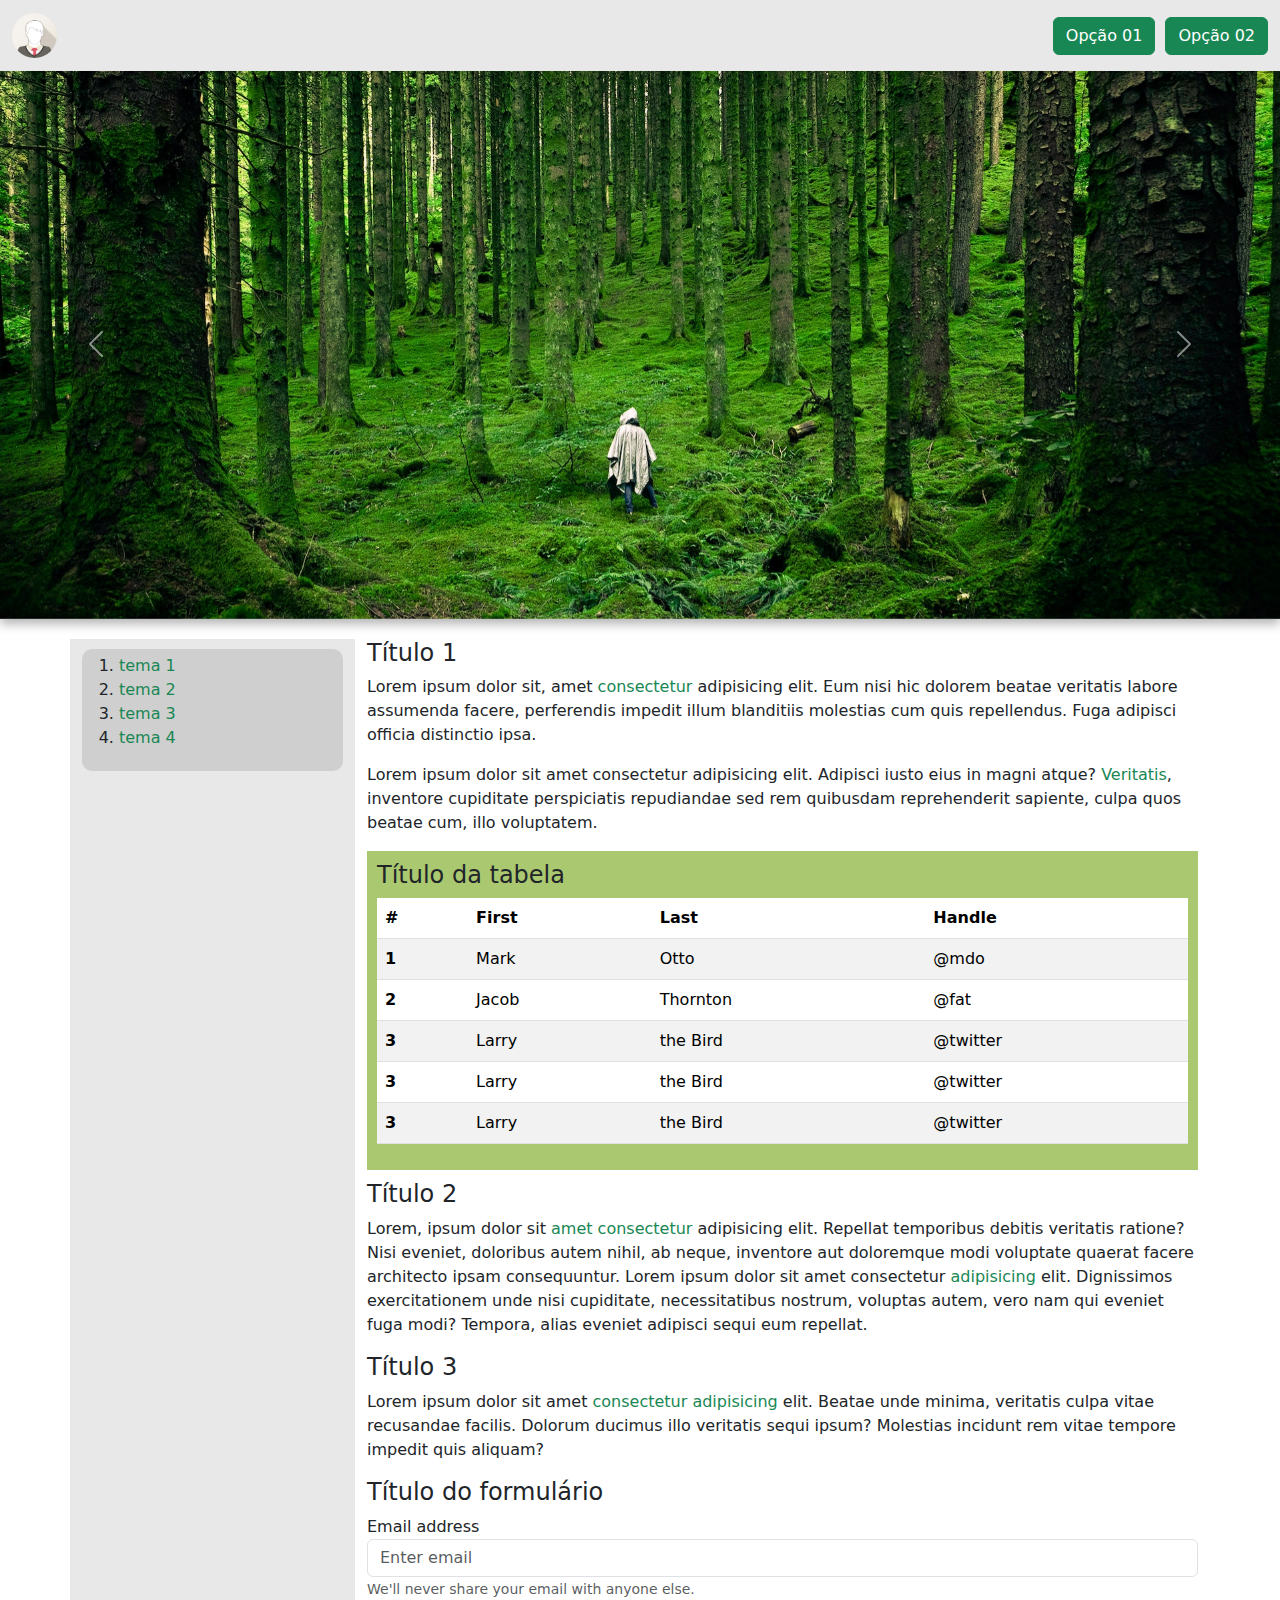
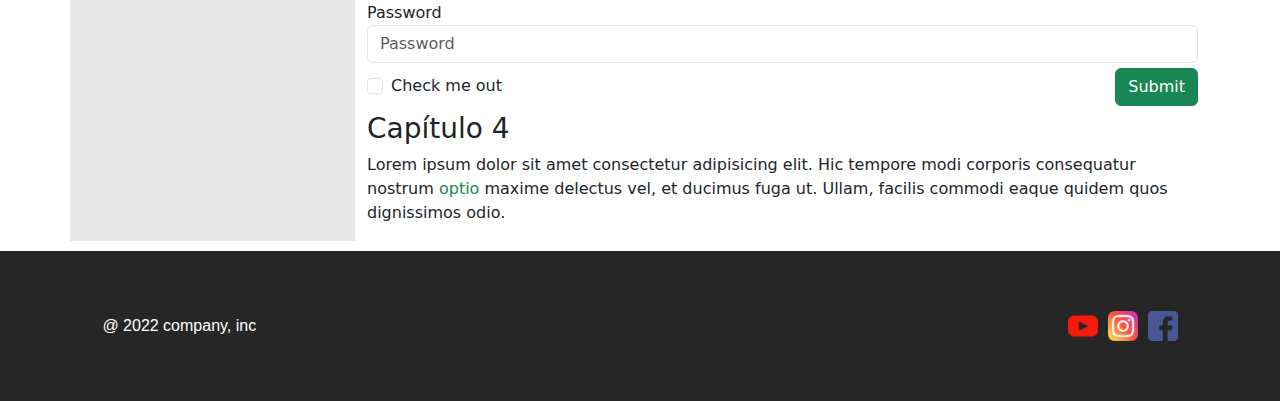
==== index.html @ ec1ec010 "index" ====
<!DOCTYPE html>
<html lang="pt-br">
<head>
    <meta charset="UTF-8">
    <meta http-equiv="X-UA-Compatible" content="IE=edge">
    <link rel="stylesheet" href="style.css">
    <script src="https://cdn.jsdelivr.net/npm/bootstrap@5.2.2/dist/js/bootstrap.bundle.min.js"></script>
    <link href="https://cdn.jsdelivr.net/npm/bootstrap@5.2.2/dist/css/bootstrap.min.css" rel="stylesheet">
    <meta name="viewport" content="width=device-width, initial-scale=1.0">
    <title>Carousel</title>
  </head>

  <body>
      <nav class="navbar navbar-expand-lg fixed-top">
        <div class="container-fluid">
          <a class="navbar-brand" href="#"><img class="perfil"src="imagens/img_avatar1.png" alt=""></a>
          <div class="nav_botoes">
            <button type="button" class="btn btn-success">Opção 01</button>
            <button type="button" class="btn btn-success">Opção 02</button>
          </div>
        </div>
      </nav>
    <div class="carrossel-area">
      <div id="carouselExampleControls" class="carousel slide" data-bs-ride="carousel">
        <div class="carousel-inner">
          <div class="carousel-item active">
            <img src="imagens/hero-img-01.png" class="d-block w-100" alt="...">
          </div>
          <div class="carousel-item">
            <img src="imagens/hero-img-02.png" class="d-block w-100" alt="...">
          </div>
          <div class="carousel-item">
            <img src="imagens/hero-img-03.png" class="d-block w-100" alt="...">
          </div>
        </div>
        <button class="carousel-control-prev" type="button" data-bs-target="#carouselExampleControls" data-bs-slide="prev">
          <span class="carousel-control-prev-icon" aria-hidden="true"></span>
          <span class="visually-hidden">Previous</span>
        </button>
        <button class="carousel-control-next" type="button" data-bs-target="#carouselExampleControls" data-bs-slide="next">
          <span class="carousel-control-next-icon" aria-hidden="true"></span>
          <span class="visually-hidden">Next</span>
        </button>
      </div>
    </div>
    <div class="container">
      <div class="row">
        <aside class="col">
          <div class="link-area">
            <ul>
              <li><a href="#cap1" class="link-success">tema 1</a></li>
              <li><a href="#cap2" class="link-success">tema 2</a></li>
              <li><a href="#cap3" class="link-success">tema 3</a></li>
              <li><a href="#cap4" class="link-success">tema 4</a></li>
            </ul>
          </div>
        </aside>
        <main class="col-12 col-sm-9">
          <article>
            <h4><a name="cap1"></a>Título 1</h4>
            <p>Lorem ipsum dolor sit, amet <a href="https://pt.wikipedia.org/wiki/Chuva_de_meteoros" target="_blank" class="link-success">consectetur</a> adipisicing elit. Eum nisi hic dolorem beatae veritatis labore assumenda facere, perferendis impedit illum blanditiis molestias cum quis repellendus. Fuga adipisci officia distinctio ipsa.</p>
            <p>Lorem ipsum dolor sit amet consectetur adipisicing elit. Adipisci iusto eius in magni atque? <a href="https://pt.wikipedia.org/wiki/Sat%C3%A9lites_de_Netuno" target="_blank" class="link-success">Veritatis</a>, inventore cupiditate perspiciatis repudiandae sed rem quibusdam reprehenderit sapiente, culpa quos beatae cum, illo voluptatem.</p>
          </article>
          <div class="table_area">
            <h4>Título da tabela</h4>
            <table class="table table-striped">
              <thead>
                <tr>
                  <th scope="col">#</th>
                  <th scope="col">First</th>
                  <th scope="col">Last</th>
                  <th scope="col">Handle</th>
                </tr>
              </thead>
              <tbody>
                <tr>
                  <th scope="row">1</th>
                  <td>Mark</td>
                  <td>Otto</td>
                  <td>@mdo</td>
                </tr>
                <tr>
                  <th scope="row">2</th>
                  <td>Jacob</td>
                  <td>Thornton</td>
                  <td>@fat</td>
                </tr>
                <tr>
                  <th scope="row">3</th>
                  <td>Larry</td>
                  <td>the Bird</td>
                  <td>@twitter</td>
                </tr>
                <tr>
                  <th scope="row">3</th>
                  <td>Larry</td>
                  <td>the Bird</td>
                  <td>@twitter</td>
                </tr>
                <tr>
                  <th scope="row">3</th>
                  <td>Larry</td>
                  <td>the Bird</td>
                  <td>@twitter</td>
                </tr>
              </tbody>
            </table>
          </div>
          <article>
            <h4><a name="cap2"></a>Título 2</h4>
            <p>Lorem, ipsum dolor sit <a href="https://pt.wikipedia.org/wiki/Rotavirus" target="_blank" class="link-success">amet consectetur</a> adipisicing elit. Repellat temporibus debitis veritatis ratione? Nisi eveniet, doloribus autem nihil, ab neque, inventore aut doloremque modi voluptate quaerat facere architecto ipsam consequuntur.
              Lorem ipsum dolor sit amet consectetur <a href="https://pt.wikipedia.org/wiki/Big_Bang" target="_blank" class="link-success">adipisicing</a> elit. Dignissimos exercitationem unde nisi cupiditate, necessitatibus nostrum, voluptas autem, vero nam qui eveniet fuga modi? Tempora, alias eveniet adipisci sequi eum repellat.
            </p>
          </article>
          <article>
            <h4><a name="cap3">Título 3</a></h4>
            <p>Lorem ipsum dolor sit amet <a href="https://pt.wikipedia.org/wiki/Elei%C3%A7%C3%A3o_da_cidade-sede_dos_Jogos_Ol%C3%ADmpicos_de_Ver%C3%A3o_de_2012" target="_blank" class="link-success">consectetur adipisicing</a> elit. Beatae unde minima, veritatis culpa vitae recusandae facilis. Dolorum ducimus illo veritatis sequi ipsum? Molestias incidunt rem vitae tempore impedit quis aliquam?
            </p>
          </article>
          <div class="form-area">
            <h4>Título do formulário</h4>
            <form>
              <div class="form-group">
                <label for="exampleInputEmail1">Email address</label>
                <input type="email" class="form-control" id="exampleInputEmail1" aria-describedby="emailHelp" placeholder="Enter email">
                <small id="emailHelp" class="form-text text-muted">We'll never share your email with anyone else.</small>
              </div>
              <div class="form-group">
                <label for="exampleInputPassword1">Password</label>
                <input type="password" class="form-control" id="exampleInputPassword1" placeholder="Password">
              </div>
              <div class="check_and_button-area">
                <div class="form-check">
                  <input type="checkbox" class="form-check-input" id="exampleCheck1">
                  <label class="form-check-label" for="exampleCheck1">Check me out</label>
                </div>
                <button type="submit" class="btn btn-success">Submit</button>
              </div>
            </form>
          </div>
          <article>
            <h3><a name="cap4"></a>Capítulo 4</h3>
            <p>Lorem ipsum dolor sit amet consectetur adipisicing elit. Hic tempore modi corporis consequatur nostrum <a href="https://pt.wikipedia.org/wiki/Guerra_dos_Ossos" target="_blank" class="link-success">optio</a> maxime delectus vel, et ducimus fuga ut. Ullam, facilis commodi eaque quidem quos dignissimos odio.</p>
          </article>
        </main>
      </div>
    </div>
      <footer>
        <p>@ 2022 company, inc</p>
        <div class="social-icons-area">
          <img src="imagens/facebook.png" alt="">
          <img src="imagens/instagram.png" alt="">
          <img src="imagens/youtube.png" alt="">
        </div>
      </footer>
  </body>

</html>
---- style.css ----
:root{
    --black-5:#070705;
    --black-4:#171717;
    --black-3:#252726;
    --black-2:#353b3b;
    --black-1:#414747;

    --white-1:#e8e8e8;
    --white-2:#cfcfcf;
    --white-3:#bdbdbd;
    --white-4:#a7a9a6;
    --white-5:#8c8c8c;
}
.navbar{
    background-color: var(--white-1);
    box-shadow: 0 3px 10px rgba(0, 0, 0, 0.134);
}
.nav_botoes{
    display: flex;
    column-gap: 10px;
}
.perfil{
    display: block;
    height: 45px;
    border-radius: 50%;
}
a:link{
    text-decoration: none;
}
a:hover{
    text-decoration: underline;
}
ul{
    list-style-type:decimal;
}
li{
    width: fit-content;
}
footer{
    display: flex;
    flex-direction: column;
    justify-content: end;
    height: 150px;
    background-color: rgb(38, 38, 38);
    color: white;
    margin-top: 10px;
}
form{
    margin: 6px 0;
}
.social-icons-area{
    display: flex;
    flex-direction: row-reverse;
    align-items: center;
    height: fit-content;
    column-gap: 10px;
}
.social-icons-area img{
    height: 30px;
}
.carrossel-area{
    margin-top: 70px;
    box-shadow: 0 5px 10px rgba(0, 0, 0, 0.301);
}
.link-area{
    padding: 5px;
    background-color: var(--white-2);
    border-radius: 10px;
    margin: 10px 0px;
}

.check_and_button-area{
    margin-top: 5px;
    display: flex;
    align-items: center;
    justify-content: space-between;
}
aside{
    background-color: var(--white-1);
    text-align: center;
}
main{
    background-color: rgb(255, 255, 255);
}
.table_area{
    background-color: #aac870;
    padding: 10px;
    margin: 10px 0;
}
.container{
    margin-top: 20px;
}
footer{
    font-family: Arial, Helvetica, sans-serif;
    padding: 0 8%;
    align-items: center;
    display: grid;
    grid-template-columns: 1fr 1fr;
}
footer p{
    margin: 0px;
}

@media screen and (max-width: 576px){
    .carousel{
        display: none;
    }
    .navbar button{
        display: none;
    }
    .perfil{
        margin: 0 auto;
    }
    aside{
        background-color: white;
    }
    .link-area{
        background-color:var(--white-1);
    }
}
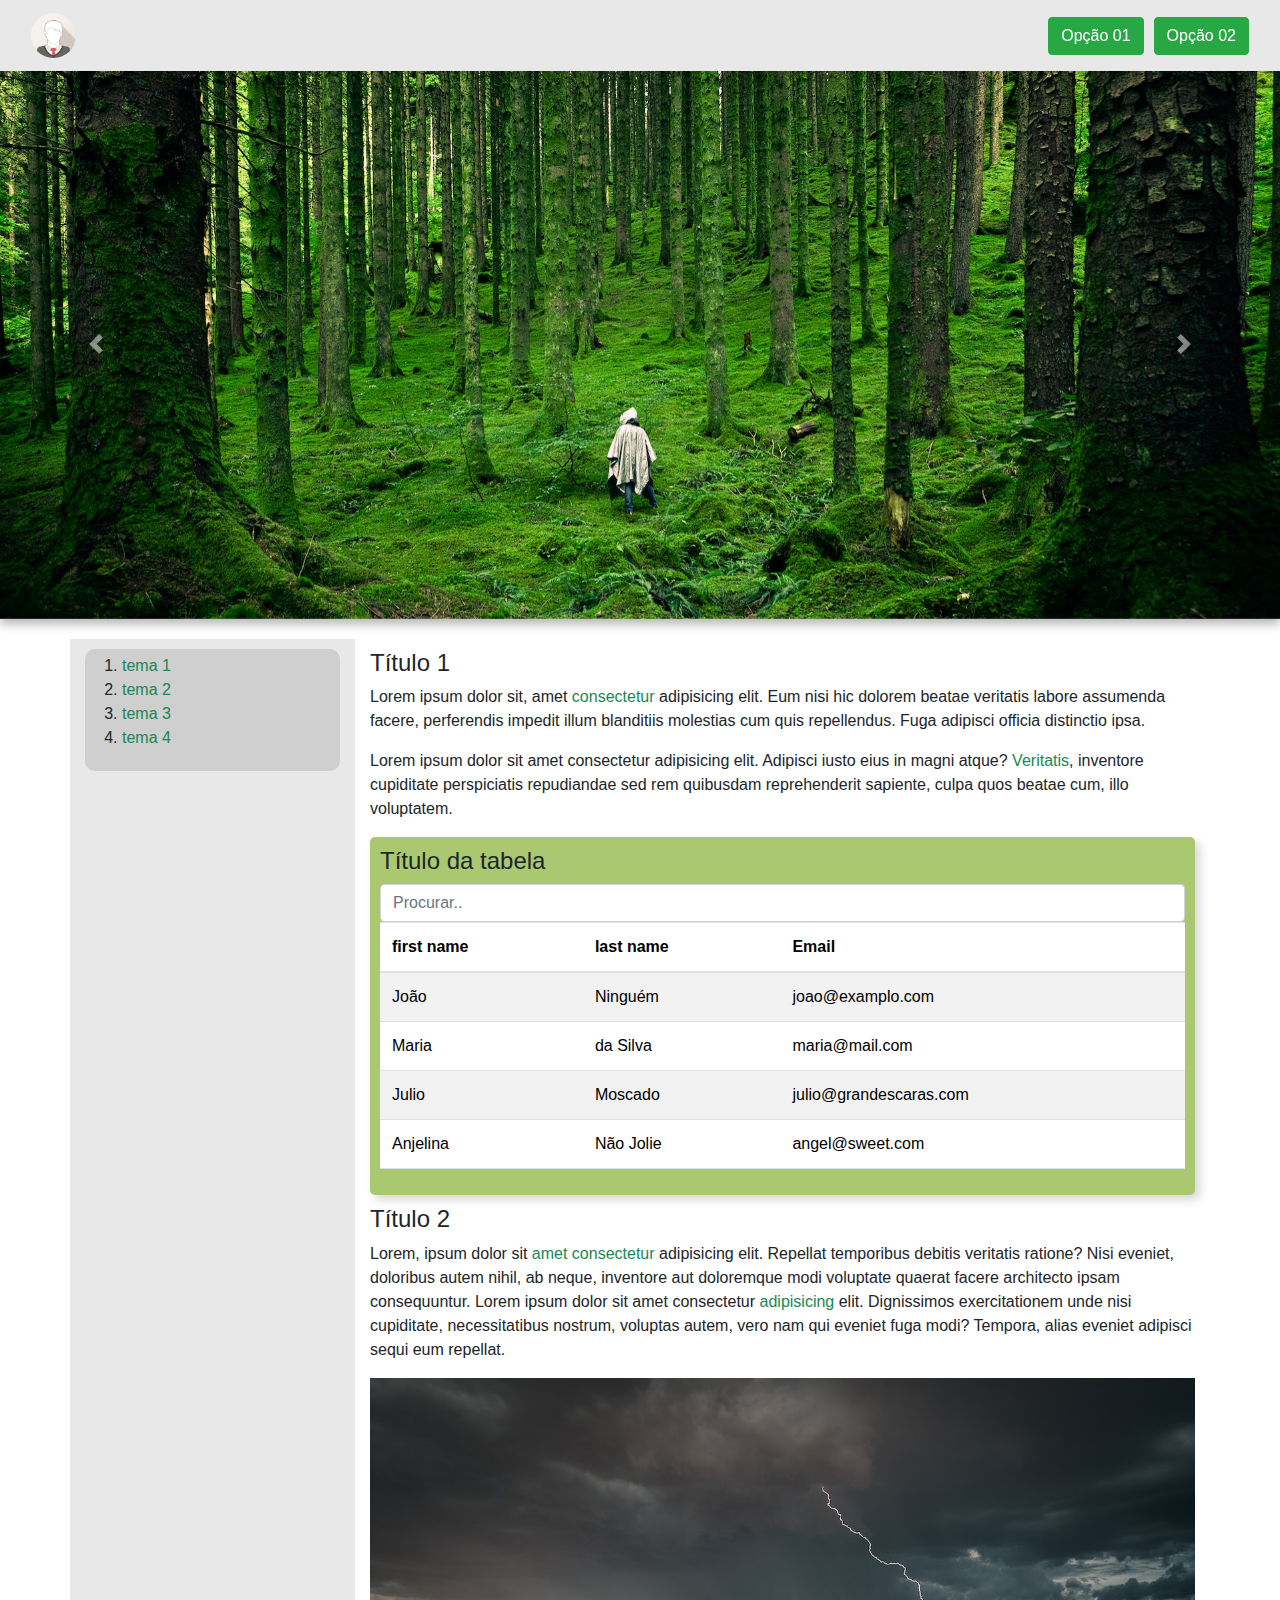
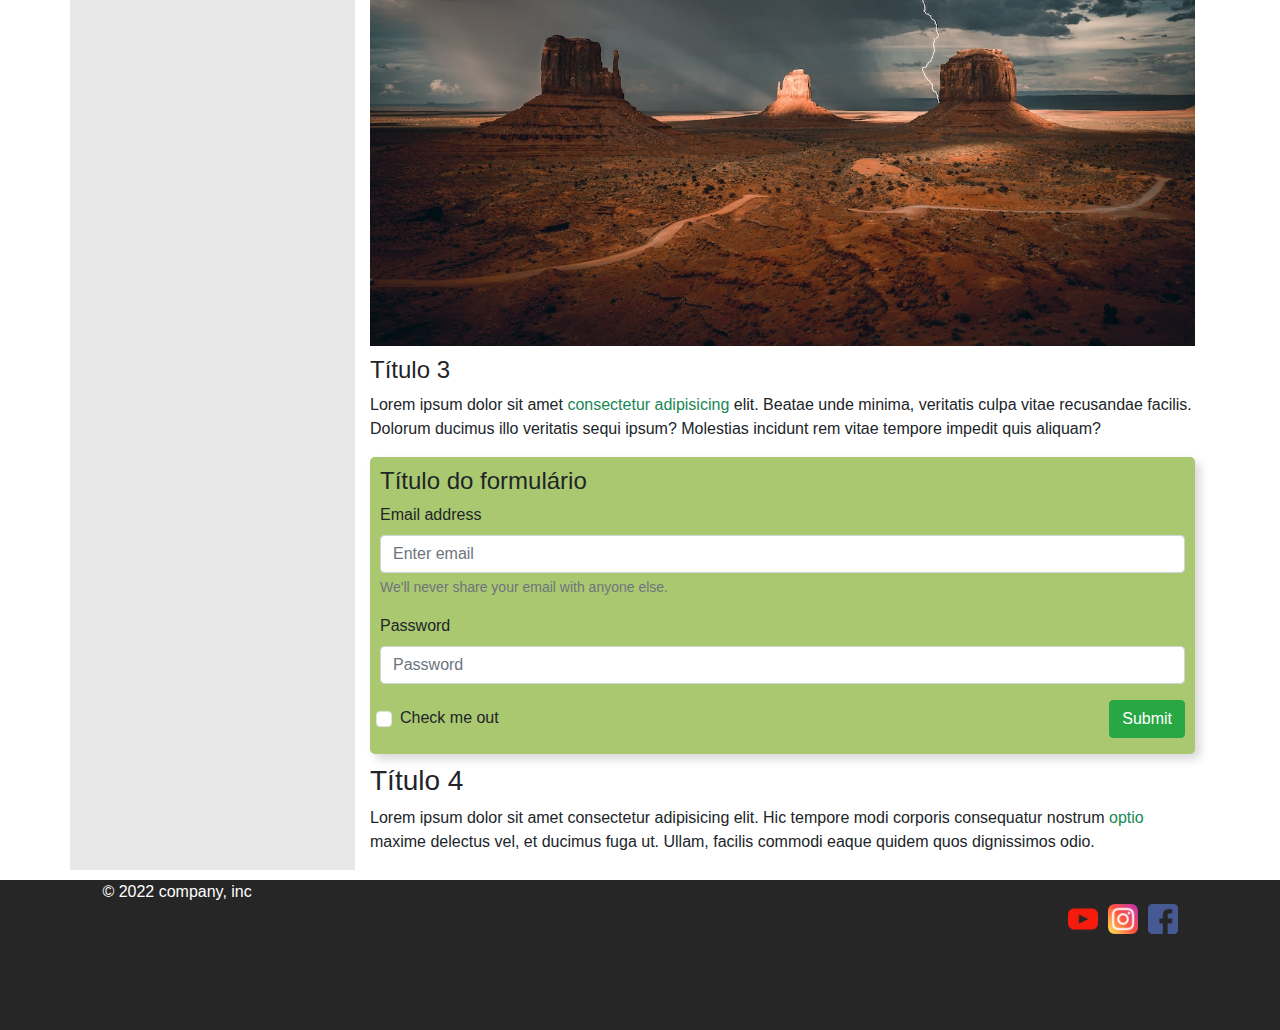
==== commit 81c1317f: "commit" ====
--- a/index.html
+++ b/index.html
@@ -7,10 +7,15 @@
     <script src="https://cdn.jsdelivr.net/npm/bootstrap@5.2.2/dist/js/bootstrap.bundle.min.js"></script>
     <link href="https://cdn.jsdelivr.net/npm/bootstrap@5.2.2/dist/css/bootstrap.min.css" rel="stylesheet">
     <meta name="viewport" content="width=device-width, initial-scale=1.0">
+    <link rel="stylesheet" href="https://maxcdn.bootstrapcdn.com/bootstrap/4.1.3/css/bootstrap.min.css">
+  <script src="https://ajax.googleapis.com/ajax/libs/jquery/3.3.1/jquery.min.js"></script>
+  <script src="https://cdnjs.cloudflare.com/ajax/libs/popper.js/1.14.3/umd/popper.min.js"></script>
+  <script src="https://maxcdn.bootstrapcdn.com/bootstrap/4.1.3/js/bootstrap.min.js"></script>
     <title>Carousel</title>
   </head>
 
   <body>
+    <!--Navbar-->
       <nav class="navbar navbar-expand-lg fixed-top">
         <div class="container-fluid">
           <a class="navbar-brand" href="#"><img class="perfil"src="imagens/img_avatar1.png" alt=""></a>
@@ -20,6 +25,8 @@
           </div>
         </div>
       </nav>
+
+      <!--Carrossel-->
     <div class="carrossel-area">
       <div id="carouselExampleControls" class="carousel slide" data-bs-ride="carousel">
         <div class="carousel-inner">
@@ -43,8 +50,11 @@
         </button>
       </div>
     </div>
+
+    <!--Contanier que armazena as duas colunas.-->
     <div class="container">
       <div class="row">
+        <!--Aside-->
         <aside class="col">
           <div class="link-area">
             <ul>
@@ -55,68 +65,82 @@
             </ul>
           </div>
         </aside>
+
+        <!--Coluna do conteúdo principal-->
         <main class="col-12 col-sm-9">
           <article>
             <h4><a name="cap1"></a>Título 1</h4>
             <p>Lorem ipsum dolor sit, amet <a href="https://pt.wikipedia.org/wiki/Chuva_de_meteoros" target="_blank" class="link-success">consectetur</a> adipisicing elit. Eum nisi hic dolorem beatae veritatis labore assumenda facere, perferendis impedit illum blanditiis molestias cum quis repellendus. Fuga adipisci officia distinctio ipsa.</p>
             <p>Lorem ipsum dolor sit amet consectetur adipisicing elit. Adipisci iusto eius in magni atque? <a href="https://pt.wikipedia.org/wiki/Sat%C3%A9lites_de_Netuno" target="_blank" class="link-success">Veritatis</a>, inventore cupiditate perspiciatis repudiandae sed rem quibusdam reprehenderit sapiente, culpa quos beatae cum, illo voluptatem.</p>
           </article>
+
+          <!--tabela-->
           <div class="table_area">
             <h4>Título da tabela</h4>
+            <input class="form-control" id="myInput" type="text" placeholder="Procurar..">
             <table class="table table-striped">
               <thead>
                 <tr>
-                  <th scope="col">#</th>
-                  <th scope="col">First</th>
-                  <th scope="col">Last</th>
-                  <th scope="col">Handle</th>
+                  <th>first name</th>
+                  <th>last name</th>
+                  <th>Email</th>
                 </tr>
               </thead>
-              <tbody>
+              <tbody id="myTable">
                 <tr>
-                  <th scope="row">1</th>
-                  <td>Mark</td>
-                  <td>Otto</td>
-                  <td>@mdo</td>
+                  <td>João</td>
+                  <td>Ninguém</td>
+                  <td>joao@examplo.com</td>
                 </tr>
                 <tr>
-                  <th scope="row">2</th>
-                  <td>Jacob</td>
-                  <td>Thornton</td>
-                  <td>@fat</td>
+                  <td>Maria</td>
+                  <td>da Silva</td>
+                  <td>maria@mail.com</td>
                 </tr>
                 <tr>
-                  <th scope="row">3</th>
-                  <td>Larry</td>
-                  <td>the Bird</td>
-                  <td>@twitter</td>
+                  <td>Julio</td>
+                  <td>Moscado</td>
+                  <td>julio@grandescaras.com</td>
                 </tr>
                 <tr>
-                  <th scope="row">3</th>
-                  <td>Larry</td>
-                  <td>the Bird</td>
-                  <td>@twitter</td>
-                </tr>
-                <tr>
-                  <th scope="row">3</th>
-                  <td>Larry</td>
-                  <td>the Bird</td>
-                  <td>@twitter</td>
+                  <td>Anjelina</td>
+                  <td>Não Jolie</td>
+                  <td>angel@sweet.com</td>
                 </tr>
               </tbody>
             </table>
+            <script>
+              $(document).ready(function(){
+                $("#myInput").on("keyup", function() {
+                  var value = $(this).val().toLowerCase();
+                  $("#myTable tr").filter(function() {
+                    $(this).toggle($(this).text().toLowerCase().indexOf(value) > -1)
+                  });
+                });
+              });
+            </script>
           </div>
-          <article>
-            <h4><a name="cap2"></a>Título 2</h4>
-            <p>Lorem, ipsum dolor sit <a href="https://pt.wikipedia.org/wiki/Rotavirus" target="_blank" class="link-success">amet consectetur</a> adipisicing elit. Repellat temporibus debitis veritatis ratione? Nisi eveniet, doloribus autem nihil, ab neque, inventore aut doloremque modi voluptate quaerat facere architecto ipsam consequuntur.
-              Lorem ipsum dolor sit amet consectetur <a href="https://pt.wikipedia.org/wiki/Big_Bang" target="_blank" class="link-success">adipisicing</a> elit. Dignissimos exercitationem unde nisi cupiditate, necessitatibus nostrum, voluptas autem, vero nam qui eveniet fuga modi? Tempora, alias eveniet adipisci sequi eum repellat.
-            </p>
-          </article>
-          <article>
-            <h4><a name="cap3">Título 3</a></h4>
-            <p>Lorem ipsum dolor sit amet <a href="https://pt.wikipedia.org/wiki/Elei%C3%A7%C3%A3o_da_cidade-sede_dos_Jogos_Ol%C3%ADmpicos_de_Ver%C3%A3o_de_2012" target="_blank" class="link-success">consectetur adipisicing</a> elit. Beatae unde minima, veritatis culpa vitae recusandae facilis. Dolorum ducimus illo veritatis sequi ipsum? Molestias incidunt rem vitae tempore impedit quis aliquam?
-            </p>
-          </article>
+
+          <section>
+            <article>
+              <h4><a name="cap2"></a>Título 2</h4>
+              <p>Lorem, ipsum dolor sit <a href="https://pt.wikipedia.org/wiki/Rotavirus" target="_blank" class="link-success">amet consectetur</a> adipisicing elit. Repellat temporibus debitis veritatis ratione? Nisi eveniet, doloribus autem nihil, ab neque, inventore aut doloremque modi voluptate quaerat facere architecto ipsam consequuntur.
+                Lorem ipsum dolor sit amet consectetur <a href="https://pt.wikipedia.org/wiki/Big_Bang" target="_blank" class="link-success">adipisicing</a> elit. Dignissimos exercitationem unde nisi cupiditate, necessitatibus nostrum, voluptas autem, vero nam qui eveniet fuga modi? Tempora, alias eveniet adipisci sequi eum repellat.
+              </p>
+              <picture>
+                <source srcset="imagens/mobile_img.png" media="(max-width: 576px )"> 
+                <source srcset="imagens/medio_img.png" media="(max-width: 768px )"> 
+                <img src="imagens/large_img.jpg" alt="">
+              </picture>
+            </article>
+            <article>
+              <h4><a name="cap3">Título 3</a></h4>
+              <p>Lorem ipsum dolor sit amet <a href="https://pt.wikipedia.org/wiki/Elei%C3%A7%C3%A3o_da_cidade-sede_dos_Jogos_Ol%C3%ADmpicos_de_Ver%C3%A3o_de_2012" target="_blank" class="link-success">consectetur adipisicing</a> elit. Beatae unde minima, veritatis culpa vitae recusandae facilis. Dolorum ducimus illo veritatis sequi ipsum? Molestias incidunt rem vitae tempore impedit quis aliquam?
+              </p>
+            </article>
+          </section>
+
+          <!--Formulário-->
           <div class="form-area">
             <h4>Título do formulário</h4>
             <form>
@@ -138,15 +162,18 @@
               </div>
             </form>
           </div>
+
           <article>
-            <h3><a name="cap4"></a>Capítulo 4</h3>
+            <h3><a name="cap4"></a>Título 4</h3>
             <p>Lorem ipsum dolor sit amet consectetur adipisicing elit. Hic tempore modi corporis consequatur nostrum <a href="https://pt.wikipedia.org/wiki/Guerra_dos_Ossos" target="_blank" class="link-success">optio</a> maxime delectus vel, et ducimus fuga ut. Ullam, facilis commodi eaque quidem quos dignissimos odio.</p>
           </article>
         </main>
-      </div>
+      </div> 
     </div>
+
+      <!--Rodapé-->
       <footer>
-        <p>@ 2022 company, inc</p>
+        <p>&copy 2022 company, inc</p>
         <div class="social-icons-area">
           <img src="imagens/facebook.png" alt="">
           <img src="imagens/instagram.png" alt="">
--- a/style.css
+++ b/style.css
@@ -11,6 +11,7 @@
     --white-4:#a7a9a6;
     --white-5:#8c8c8c;
 }
+
 .navbar{
     background-color: var(--white-1);
     box-shadow: 0 3px 10px rgba(0, 0, 0, 0.134);
@@ -24,6 +25,12 @@
     height: 45px;
     border-radius: 50%;
 }
+
+.carrossel-area{
+    margin-top: 70px;
+    box-shadow: 0 5px 10px rgba(0, 0, 0, 0.301);
+}
+
 a:link{
     text-decoration: none;
 }
@@ -45,6 +52,13 @@
     color: white;
     margin-top: 10px;
 }
+.form-area{
+    background-color: #aac870;
+    box-shadow: 5px 5px 10px rgba(0, 0, 0, 0.155);
+    border-radius: 5px;
+    margin-bottom: 10px;
+    padding: 10px;
+}
 form{
     margin: 6px 0;
 }
@@ -58,19 +72,18 @@
 .social-icons-area img{
     height: 30px;
 }
-.carrossel-area{
-    margin-top: 70px;
-    box-shadow: 0 5px 10px rgba(0, 0, 0, 0.301);
-}
 .link-area{
     padding: 5px;
     background-color: var(--white-2);
     border-radius: 10px;
     margin: 10px 0px;
 }
-
+.container{
+    margin-top: 20px;
+    
+}
 .check_and_button-area{
-    margin-top: 5px;
+    margin-top: 10px;
     display: flex;
     align-items: center;
     justify-content: space-between;
@@ -86,9 +99,8 @@
     background-color: #aac870;
     padding: 10px;
     margin: 10px 0;
-}
-.container{
-    margin-top: 20px;
+    box-shadow: 5px 5px 10px rgba(0, 0, 0, 0.155);
+    border-radius: 5px;
 }
 footer{
     font-family: Arial, Helvetica, sans-serif;
@@ -99,6 +111,13 @@
 }
 footer p{
     margin: 0px;
+}
+article{
+    margin: 10px 0;
+}
+img{
+    display: block;
+    max-width: 100%;
 }
 
 @media screen and (max-width: 576px){
@@ -117,4 +136,8 @@
     .link-area{
         background-color:var(--white-1);
     }
+    table{
+        font-size: small;
+        
+    }
 }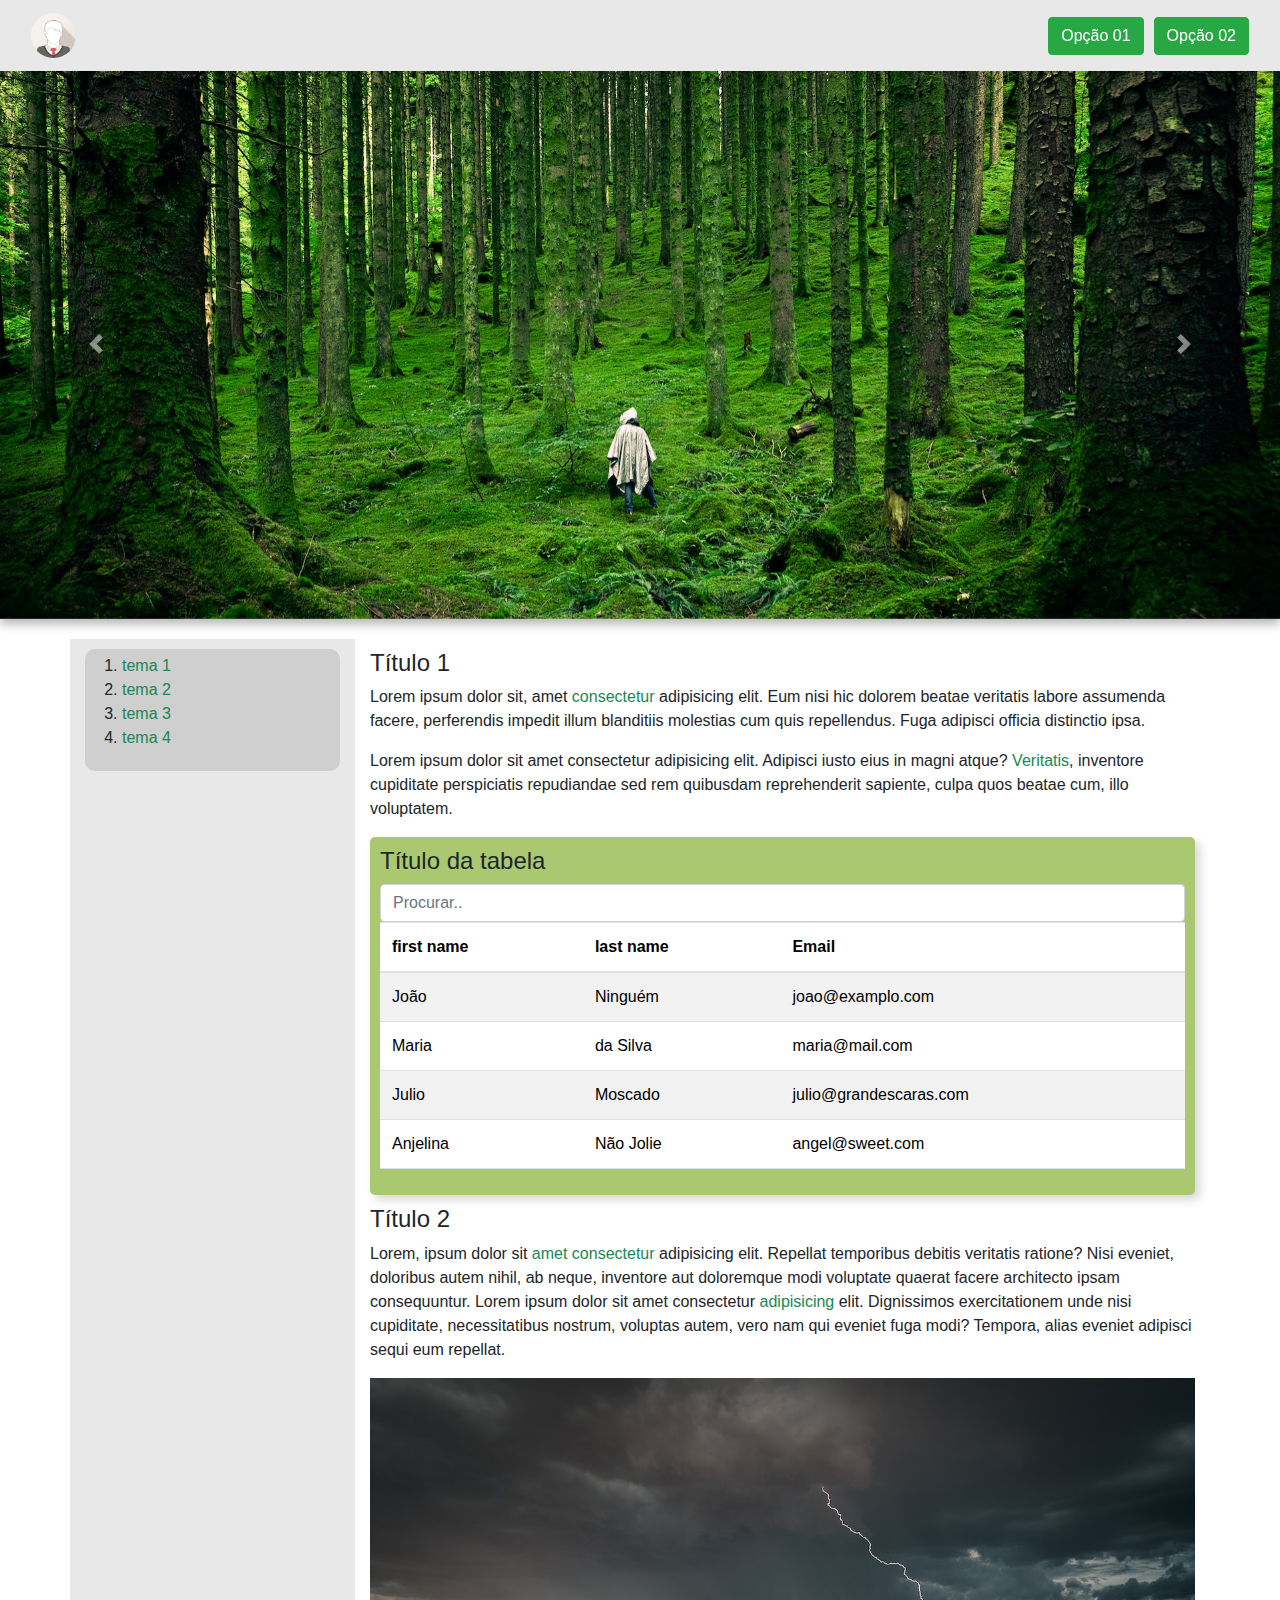
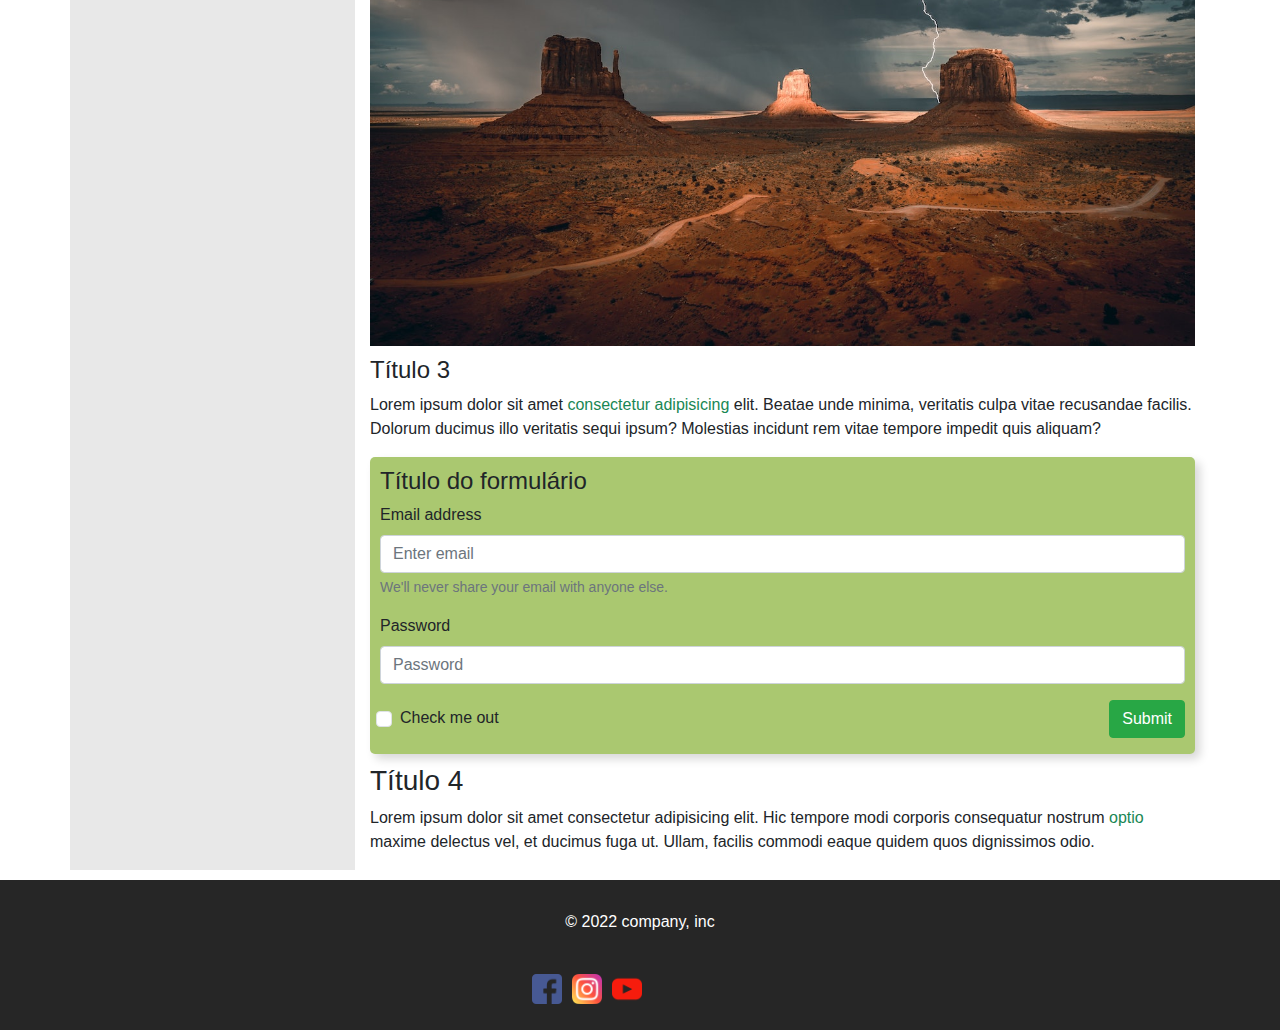
==== commit b2323baa: "footer fixed" ====
--- a/index.html
+++ b/index.html
@@ -11,7 +11,7 @@
   <script src="https://ajax.googleapis.com/ajax/libs/jquery/3.3.1/jquery.min.js"></script>
   <script src="https://cdnjs.cloudflare.com/ajax/libs/popper.js/1.14.3/umd/popper.min.js"></script>
   <script src="https://maxcdn.bootstrapcdn.com/bootstrap/4.1.3/js/bootstrap.min.js"></script>
-    <title>Carousel</title>
+    <title>Trabalho final PWF</title>
   </head>
 
   <body>
--- a/style.css
+++ b/style.css
@@ -64,10 +64,11 @@
 }
 .social-icons-area{
     display: flex;
-    flex-direction: row-reverse;
-    align-items: center;
-    height: fit-content;
+    position: relative;
+    top: 20%;
+    left: 40%;
     column-gap: 10px;
+    width: fit-content;
 }
 .social-icons-area img{
     height: 30px;
@@ -103,15 +104,15 @@
     border-radius: 5px;
 }
 footer{
+    display: flex;
+    justify-content: center;
+    text-align: center;
     font-family: Arial, Helvetica, sans-serif;
     padding: 0 8%;
     align-items: center;
-    display: grid;
-    grid-template-columns: 1fr 1fr;
+    padding-top: 30px;
 }
-footer p{
-    margin: 0px;
-}
+
 article{
     margin: 10px 0;
 }
